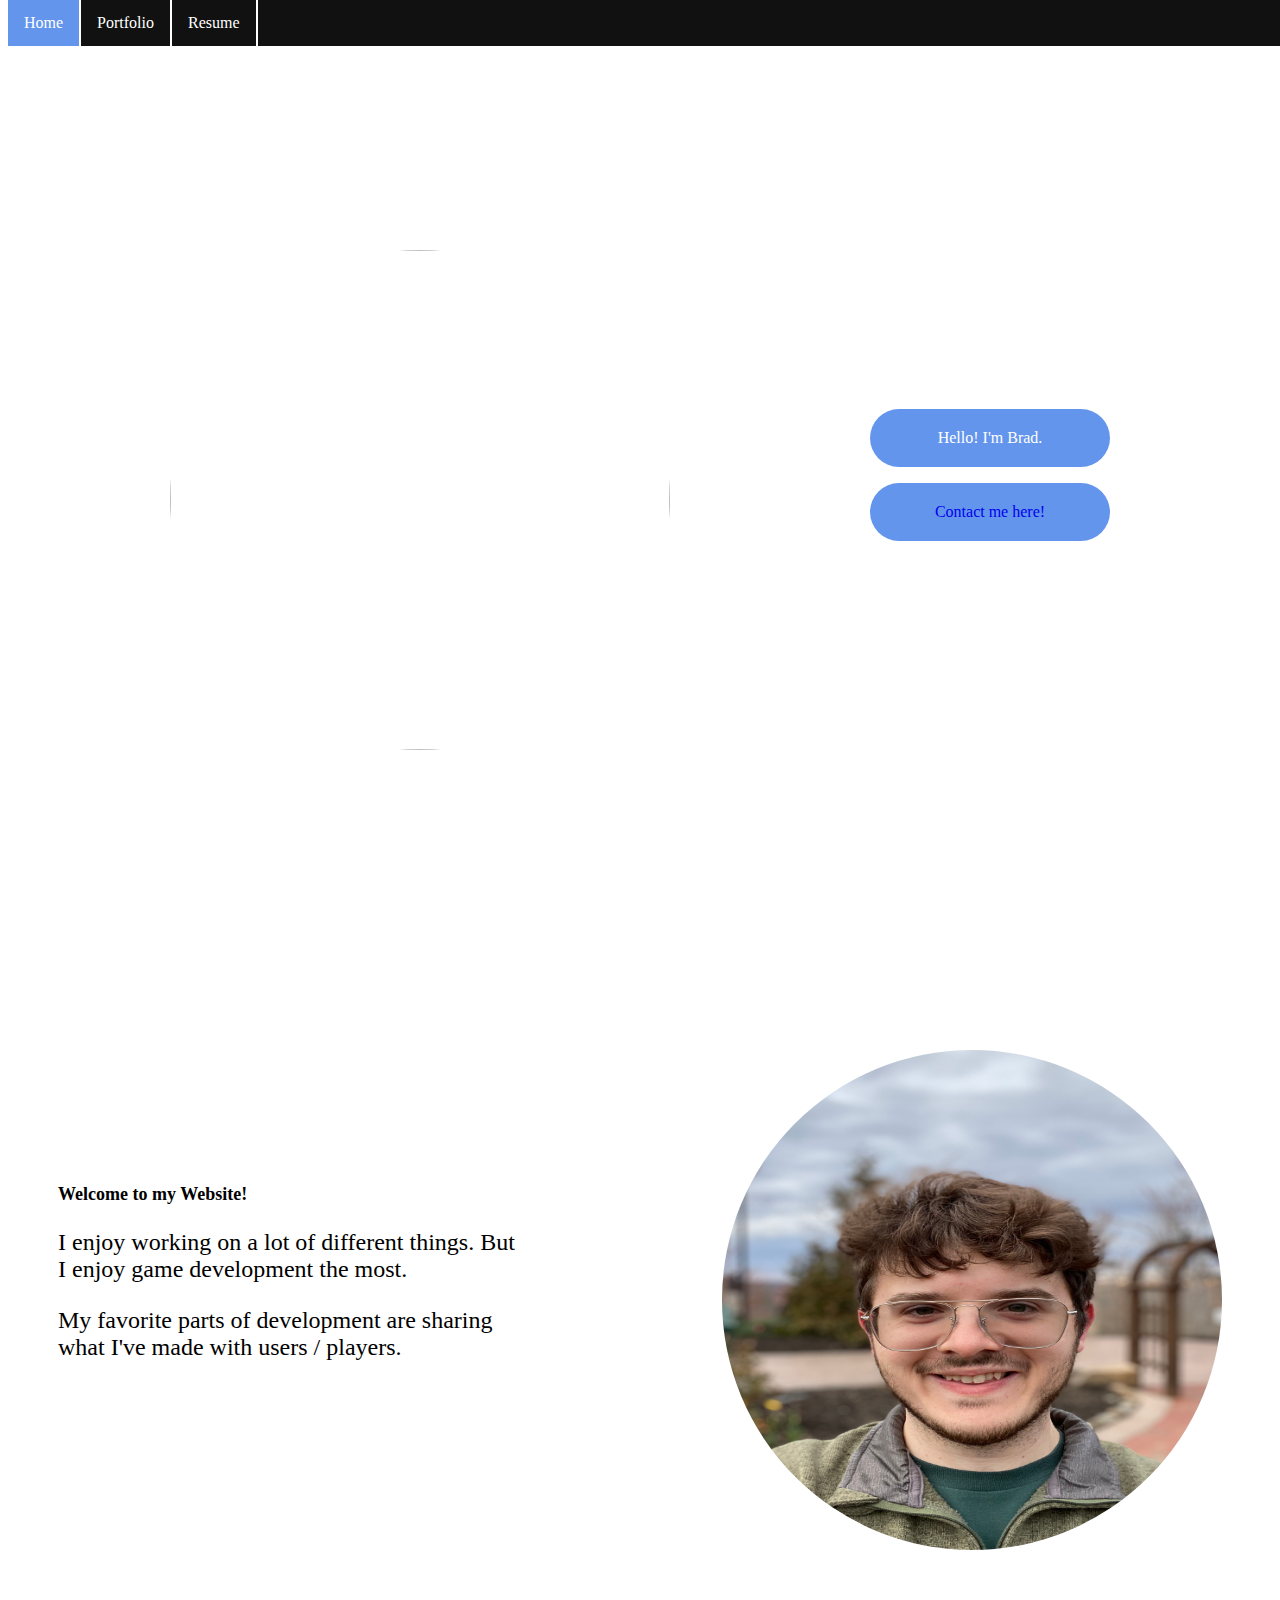
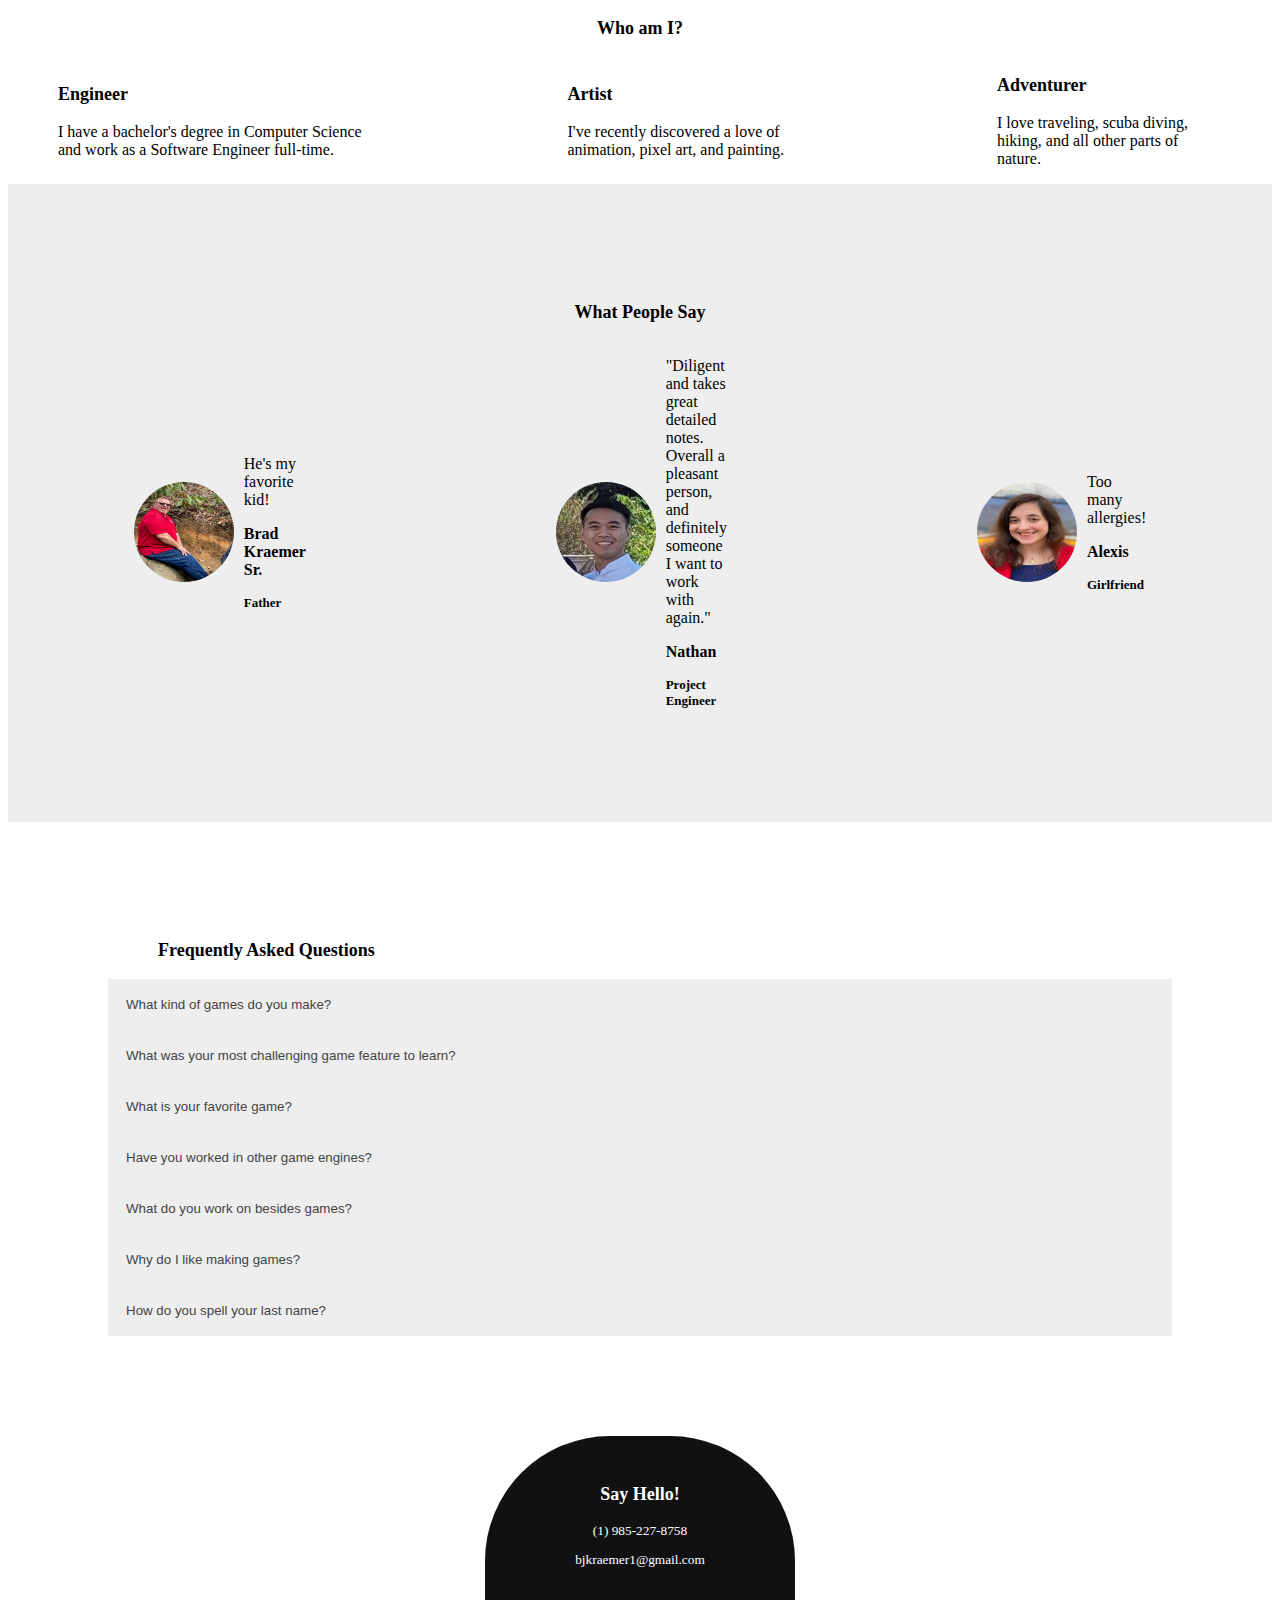
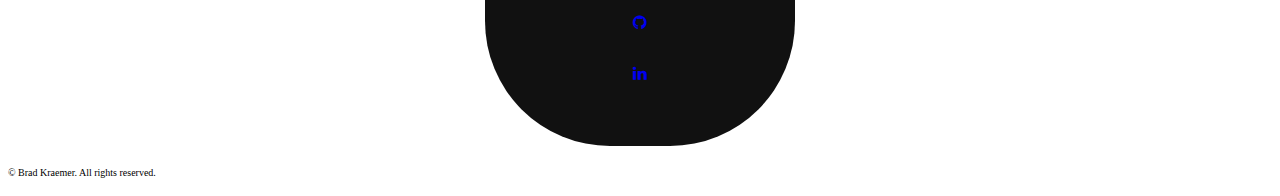
==== index.html @ 67b505ac "Change bradsitehome to index" ====
<!DOCTYPE html>
<html lang="en">

<head>
    <title>
        Brad's Website
    </title>
    <meta charset="UTF-8">
    <meta name="viewport" content="width=device-width, initial-scale=1">
    <link rel="stylesheet" href="https://www.w3schools.com/w3css/3/w3.css">
    <link rel="stylesheet" href="https://cdnjs.cloudflare.com/ajax/libs/font-awesome/4.6.3/css/font-awesome.min.css">
    <link href="StyleSheet.css" rel="stylesheet">
</head>

<body>
    <!-- Content will go here -->

    <!-- Navigation -->
    <ul>
        <li><a class="active" href="BradSiteHome.html">Home</a></li>
        <li><a href="BradSitePortfolio.html">Portfolio</a></li>
        <li><a href="BradSiteResume.html">Resume</a></li>
    </ul>

    <div class="container">
        <div class="side">
            <!-- Slide Show -->
            <img class="mySlides" src="Pictures/Portrait.jpg">
            <img class="mySlides" src="Pictures/BradDog.JPEG">
            <img class="mySlides" src="Pictures/BradFall.JPEG">
        </div>
        <div class="side">
            <p class="textBackgroundA">Hello! I'm Brad.</p>
            <p class="textBackgroundB"><a href="#bottom">Contact me here!</a></p>
        </div>
    </div>

    <div>
        <div class="containerB">
            <div class="side Textlarge">
                <p class="Welcomeheader">Welcome to my Website!</p>
                <p>I enjoy working on a lot of different things. But I enjoy game development the most.</p>
                <p>My favorite parts of development are sharing what I've made with users / players.</p>
            </div>
            <div class="side">
                <img src="Pictures/BradSelfie.JPEG">
            </div>
        </div>

        <div class="Skillcontainer">
            <div>
                <p class="Skillheader">
                    Who am I?
                </p>
            </div>
            <div class="containerB">
                <div class="side">
                    <p class="Skill">Engineer</p>
                    <p>I have a bachelor's degree in Computer Science and work as a Software Engineer full-time.</p>
                </div>
                <div class="side">
                    <p class="Skill">Artist</p>
                    <p>I've recently discovered a love of animation, pixel art, and painting.</p>
                </div>
                <div class="side">
                    <p class="Skill">Adventurer</p>
                    <p>I love traveling, scuba diving, hiking, and all other parts of nature.</p>
                </div>
            </div>
        </div>
    </div>

    <div class="Peoplesay">
        <div class="Skillheader">
            <p>What People Say</p>
        </div>
        <div class="containerB">
            <div class="side">
                <div class="Peoplecontainer">
                    <div class="side">
                        <img class="smallImg" src="Pictures/Father.JPEG">
                    </div>
                    <div class="side">
                        <p> He's my favorite kid!</p>
                        <p class="Peopleheader">Brad Kraemer Sr.</p>
                        <p class="Peoplejob">Father</p>
                    </div>
                </div>
            </div>
            <div class="side">
                <div class="Peoplecontainer">
                    <div class="side">
                        <img class="smallImg" src="Pictures/Nathan.jpg">
                    </div>
                    <div class="side">
                        <p>"Diligent and takes great detailed notes. Overall a pleasant person, and definitely someone I want to work with again."</p>
                        <p class="Peopleheader">Nathan</p>
                        <p class="Peoplejob">Project Engineer</p>
                    </div>
                </div>
            </div>
            <div class="side">
                <div class="Peoplecontainer">
                    <div class="side">
                        <img class="smallImg" src="Pictures/Alexis.JPEG">
                    </div>
                    <div class="side">
                        <p>Too many allergies!</p>
                        <p class="Peopleheader">Alexis</p>
                        <p class="Peoplejob">Girlfriend</p>
                    </div>
                </div>
            </div>
        </div>
    </div>

    <div class="Faqcontainer">
        <div class="Faqheader">
            <p>Frequently Asked Questions</p>
        </div>
        <div>
            <button class="accordion">What kind of games do you make?</button>
            <div class="panel">
              <p>I make all kinds of games! Most of my experience is in Unity.</p>
            </div>
            <button class="accordion">What was your most challenging game feature to learn?</button>
            <div class="panel">
              <p>Networking. I'm still learning a lot about the server-client process but I have successfully made a few games that feature multiplayer.</p>
            </div>            
            <button class="accordion">What is your favorite game?</button>
            <div class="panel">
              <p>The Legend of Zelda: Wind Waker.</p>
            </div>
            <button class="accordion">Have you worked in other game engines?</button>
            <div class="panel">
              <p>I've dabbled in Unreal. Most of my professional experience is in C++, which works well for Unreal. I've also practied Godot.</p>
            </div>
            <button class="accordion">What do you work on besides games?</button>
            <div class="panel">
              <p>
                I currently specialize in avionics software. I perform design, development, testing, and verification. I also enjoy side projects
                like creating my own arcade cabinent, creating a magic mirror using a raspberry pi, and the ocassional app development. 
            </p>
            </div>
            <button class="accordion">Why do I like making games?</button>
            <div class="panel">
              <p>
                I really enjoy playing games and learning all the different ways a game can be made differently. 
                Then, I like to use that knowledge to mix different game systems and see if something fun comes from it.
                My favorite moments are when I watch someone play a game I made, and can talk to them about the decisions I made during development.
            </p>
            </div>
            <button class="accordion">How do you spell your last name?</button>
            <div class="panel">
              <p>K-R-A-E-M-E-R, there's an extra E for flavor.</p>
            </div> 
        </div>
    </div>

    <script>
        var myIndex = 0;
        carousel();

        function carousel() {
            var i;
            var x = document.getElementsByClassName("mySlides");
            for (i = 0; i < x.length; i++) {
                x[i].style.display = "none";
            }
            myIndex++;
            if (myIndex > x.length) { myIndex = 1; }
            x[myIndex - 1].style.display = "block";
            setTimeout(carousel, 5000);
        }

    </script>

    <script>
        var acc = document.getElementsByClassName("accordion");
        var i;

        for (i = 0; i < acc.length; i++) {
        acc[i].addEventListener("click", function() {
            this.classList.toggle("active");
            var panel = this.nextElementSibling;
            if (panel.style.maxHeight) {
            panel.style.maxHeight = null;
            } else {
            panel.style.maxHeight = panel.scrollHeight + "px";
            }
        });
        }
    </script>

    <!-- Footer -->
    <footer id="bottom" class="Footercontainer">
        <div class="Hellocontainer">
            <div class="Skillheader">
                <p>Say Hello!</p>
            </div>
            <div>
                <p>(1) 985-227-8758</p>
            </div>
            <div>
                <p>bjkraemer1@gmail.com</p>
            </div>
        </div>
        <a href="https://github.com/gingerbradman"><i class="fa fa-github"></i></a>
        <a href="https://www.linkedin.com/in/brad-kraemer-aaa3b1186"><i class="fa fa-linkedin"></i></a>
    </footer>

    <!-- Copyright Footer -->
    <footer class="w3-container w3-padding-1 w3-center w3-white w3-xlarge">
        <p class="w3-opacity">
            <font size="1" face="verdana">
                © Brad Kraemer. All rights reserved.
        </p>
    </footer>

</body>

</html>
---- StyleSheet.css ----
img {
    display: block;
    margin-left: auto;
    margin-right: auto;
    width: 500px;
    height: 500px;
    border-radius: 250px;
    float: left;
    margin-top: 100px;
    margin-bottom: 50px;
}

.smallImg {
    margin: auto;
    width: 100px;
    height: 100px;
    border-radius: 50px;
    float: left;
}

.textBackgroundA
{
    border-radius: 50px;
    background: cornflowerblue;
    padding: 20px;
    width: 200px;
    text-align: center;
    color: white;
}

.textBackgroundB
{
    border-radius: 50px;
    background: cornflowerblue;
    padding: 20px;
    width: 200px;
    text-align: center;
    color: white;
}

.textBackgroundC
{
    border-radius: 100px;
    padding: 30px;
    margin: auto;
    background: cornflowerblue;
    width: 200px;
    text-align: center;
    color: white;
    font-size: large;
    font-weight: bold;
    position: relative;
    display: flex;
    justify-content: center;
}

.Portfoliobackground
{
    border-radius: 100px;
    padding: 30px;
    margin: auto;
    background: cornflowerblue;
    width: 1000px;
    text-align: center;
    color: white;
    font-size: large;
    font-weight: bold;
    position: relative;
    display: flex;
    justify-content: center;
}

.textBackgroundB:hover
{
    border-radius: 50px;
    background: #111;
    border: 3px solid cornflowerblue;
}

.textBackgroundC:hover
{
    border-radius: 100px;
    background: #111;
    border: 3px solid cornflowerblue;
}

a:link { text-decoration: none; }

a:visited { text-decoration: none; }

a:hover { text-decoration: none; }

a:active { text-decoration: none; }

ul {
    list-style-type: none;
    margin: 0;
    padding: 0;
    overflow: hidden;
    background-color: #111;
    position: fixed;
    z-index:1;
    top: 0;
    width: 100%;
}

li
{
    float: left;
    border-right: 2px solid white;
}

li a
{
    display: block;
    color: white;
    text-align: center;
    padding: 14px 16px;
    text-decoration: none;
}

li:last-child {
    border-right: 2px solid white;
}

.active
{
    background-color: cornflowerblue;
}

li a:hover
{
    background-color: cornflowerblue;
}

.container {
    display: grid;
    align-items: center; 
    margin-left: 50px;
    margin-right: 50px;
    margin-top: 150px;
    margin-bottom: 150px;
    grid-template-columns: 1fr 1fr 1fr;
    column-gap: 200px;
    position: relative;
    display: flex;
    justify-content: center;
}

.Portfoliocontainer {
    display: grid;
    align-items: center; 
    margin-left: 50px;
    margin-right: 50px;
    margin-top: 50px;
    margin-bottom: 50px;
    grid-template-columns: 1fr 1fr 1fr;
    column-gap: 200px;
    position: relative;
    display: flex;
    justify-content: center;
}

.Peoplecontainer {
    display: grid;
    align-items: center; 
    grid-template-columns: 1fr 1fr 1fr;
    column-gap: 10px;
    margin-left: 25px;
    margin-right: 25px;
    position: relative;
    display: flex;
    justify-content: center;
}

/* Style the buttons that are used to open and close the accordion panel */
.accordion {
    background-color: #eee;
    color: #444;
    cursor: pointer;
    padding: 18px;
    width: 100%;
    text-align: left;
    border: none;
    outline: none;
    transition: 0.4s;
}

/* Add a background color to the button if it is clicked on (add the .active class with JS), and when you move the mouse over it (hover) */
.accordion:hover {
    background-color: cornflowerblue;
    color: white;
}

/* Style the accordion panel. Note: hidden by default */
.panel {
    padding: 0 18px;
    background-color: whitesmoke;
    max-height: 0;
    overflow: hidden;
    transition: max-height 0.2s ease-out;
}

.Skillcontainer
{
    width: 100%;
    display: table;
}

.Skillheader
{    
    min-height: 20px;
    text-align: center;
    font-size: large;
    font-weight: bold;
}

.Skill
{    
    min-height: 20px;
    font-size: large;
    font-weight: bold;
}

.side
{
    display: table-cell;
}

.containerB {
    display: grid;
    align-items: center; 
    grid-template-columns: 1fr 1fr 1fr;
    column-gap: 200px;
    margin-left: 50px;
    margin-right: 50px;
    position: relative;
    display: flex;
    justify-content: center;
}

.Faqcontainer
{
    padding: 100px;
}

.Hellocontainer
{
    font-size: smaller;
}

.Footercontainer
{
    background-color: #111;
    padding: 30px;
    width: 250px;
    height: 250px;
    border-radius: 125px;
    text-align: center;
    display: grid;
    margin: auto;
    color: white;
}

.Faqheader
{
    margin-left: 50px;
    font-size: large;
    font-weight: bold;
}

.Welcomeheader
{
    font-size: large;
    font-weight: bold;
}

.Peopleheader
{
    font-weight: bolder;
    font-size: medium;
}

.Peoplejob
{
    font-weight: bold;
    font-size: small;
}

.Peoplesay
{
    padding: 100px;
    background-color: #eee;
}

.Resumecontainer
{
    padding: 100px;
}

.PortfolioTitlecontainer
{
    padding: 50px;
}

.Textlarge
{
    font-size: x-large;
}

.TextXXLarge
{
    font-size: xx-large;
}​
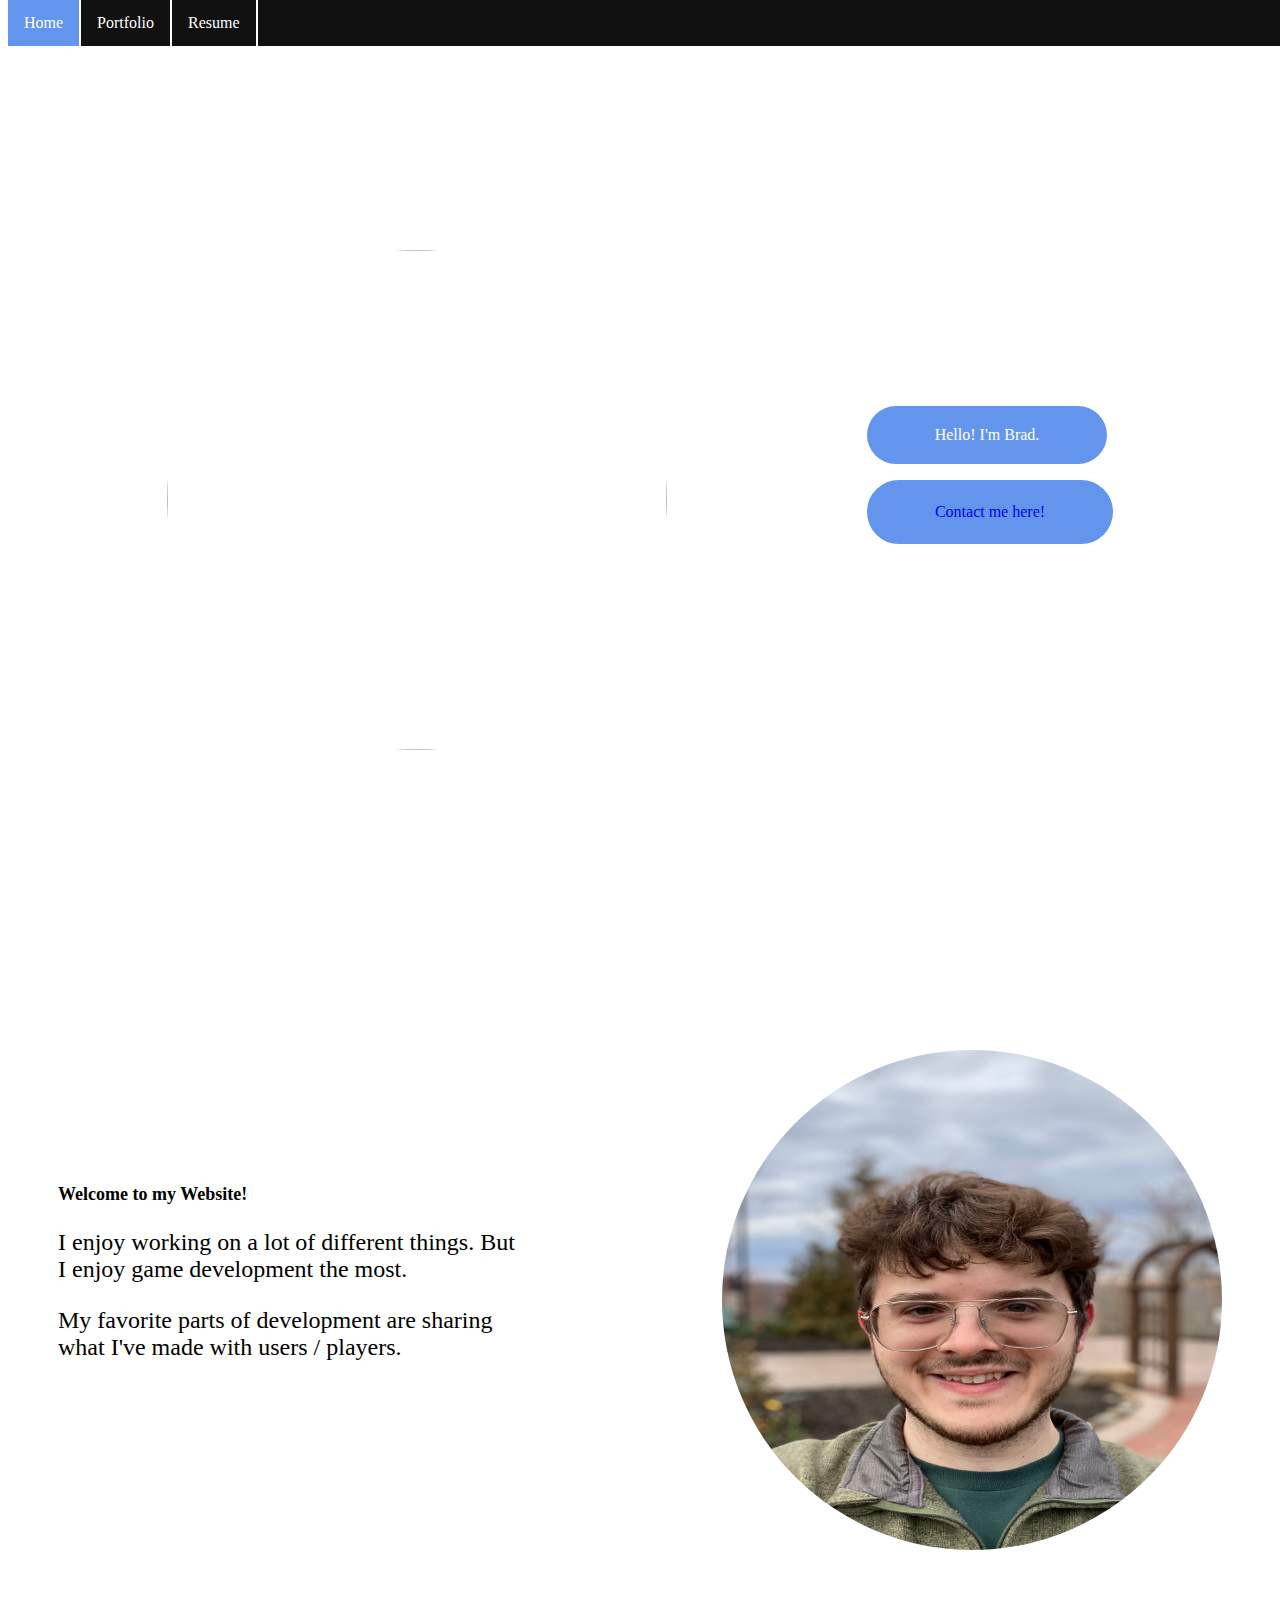
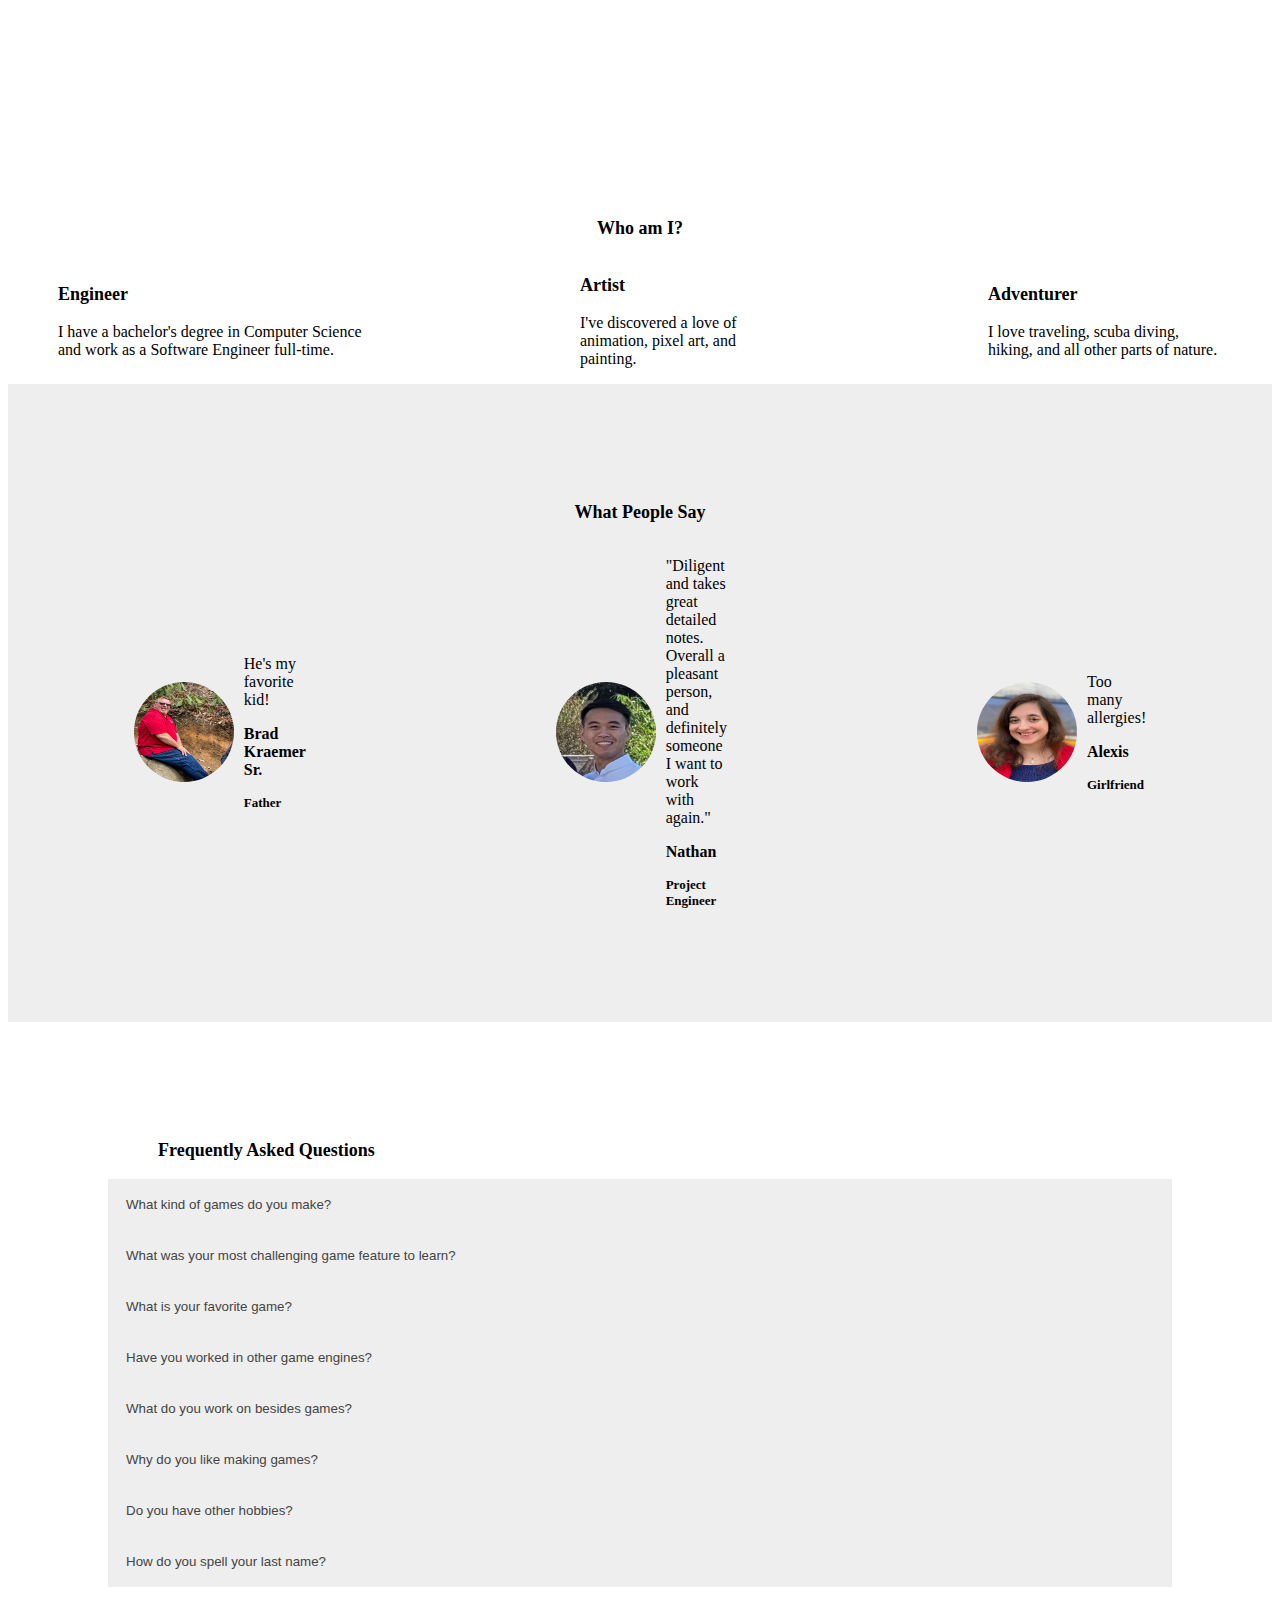
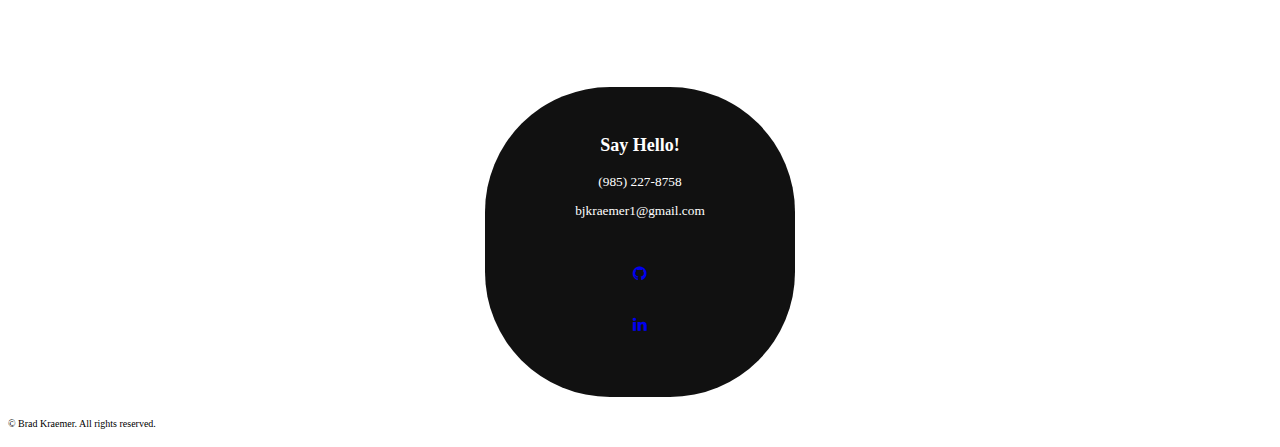
==== commit 80cdd81e: "Updates to buttons, new pictures, and new resume." ====
--- a/index.html
+++ b/index.html
@@ -17,7 +17,7 @@
 
     <!-- Navigation -->
     <ul>
-        <li><a class="active" href="BradSiteHome.html">Home</a></li>
+        <li><a class="active" href="index.html">Home</a></li>
         <li><a href="BradSitePortfolio.html">Portfolio</a></li>
         <li><a href="BradSiteResume.html">Resume</a></li>
     </ul>
@@ -27,7 +27,9 @@
             <!-- Slide Show -->
             <img class="mySlides" src="Pictures/Portrait.jpg">
             <img class="mySlides" src="Pictures/BradDog.JPEG">
+            <img class="mySlides" src="Pictures/Portrait2.jpg">
             <img class="mySlides" src="Pictures/BradFall.JPEG">
+            <img class="mySlides" src="Pictures/Portrait3.jpg">
         </div>
         <div class="side">
             <p class="textBackgroundA">Hello! I'm Brad.</p>
@@ -60,7 +62,7 @@
                 </div>
                 <div class="side">
                     <p class="Skill">Artist</p>
-                    <p>I've recently discovered a love of animation, pixel art, and painting.</p>
+                    <p>I've discovered a love of animation, pixel art, and painting.</p>
                 </div>
                 <div class="side">
                     <p class="Skill">Adventurer</p>
@@ -133,21 +135,27 @@
             </div>
             <button class="accordion">Have you worked in other game engines?</button>
             <div class="panel">
-              <p>I've dabbled in Unreal. Most of my professional experience is in C++, which works well for Unreal. I've also practied Godot.</p>
+              <p>I've dabbled in Unreal. Most of my professional experience is in C++, which works well for Unreal. I've also practiced Godot.</p>
             </div>
             <button class="accordion">What do you work on besides games?</button>
             <div class="panel">
               <p>
                 I currently specialize in avionics software. I perform design, development, testing, and verification. I also enjoy side projects
-                like creating my own arcade cabinent, creating a magic mirror using a raspberry pi, and the ocassional app development. 
+                like creating my own arcade cabinet, creating a magic mirror using a raspberry pi, and the occasional app development. 
             </p>
             </div>
-            <button class="accordion">Why do I like making games?</button>
+            <button class="accordion">Why do you like making games?</button>
             <div class="panel">
               <p>
-                I really enjoy playing games and learning all the different ways a game can be made differently. 
+                I really enjoy playing games and learning all the different ways games can be made differently. 
                 Then, I like to use that knowledge to mix different game systems and see if something fun comes from it.
                 My favorite moments are when I watch someone play a game I made, and can talk to them about the decisions I made during development.
+            </p>
+            </div>            
+            <button class="accordion">Do you have other hobbies?</button>
+            <div class="panel">
+              <p>
+                I will occasionally dabble in indoor rock climbing, foreign language education, and coffee roasting. 
             </p>
             </div>
             <button class="accordion">How do you spell your last name?</button>
@@ -199,7 +207,7 @@
                 <p>Say Hello!</p>
             </div>
             <div>
-                <p>(1) 985-227-8758</p>
+                <p>(985) 227-8758</p>
             </div>
             <div>
                 <p>bjkraemer1@gmail.com</p>
--- a/StyleSheet.css
+++ b/StyleSheet.css
@@ -18,6 +18,22 @@
     float: left;
 }
 
+.Portfoliobackground
+{
+    border-radius: 100px;
+    padding: 30px;
+    margin: auto;
+    background: cornflowerblue;
+    width: 1000px;
+    text-align: center;
+    color: white;
+    font-size: large;
+    font-weight: bold;
+    position: relative;
+    display: flex;
+    justify-content: center;
+}
+
 .textBackgroundA
 {
     border-radius: 50px;
@@ -36,38 +52,7 @@
     width: 200px;
     text-align: center;
     color: white;
-}
-
-.textBackgroundC
-{
-    border-radius: 100px;
-    padding: 30px;
-    margin: auto;
-    background: cornflowerblue;
-    width: 200px;
-    text-align: center;
-    color: white;
-    font-size: large;
-    font-weight: bold;
-    position: relative;
-    display: flex;
-    justify-content: center;
-}
-
-.Portfoliobackground
-{
-    border-radius: 100px;
-    padding: 30px;
-    margin: auto;
-    background: cornflowerblue;
-    width: 1000px;
-    text-align: center;
-    color: white;
-    font-size: large;
-    font-weight: bold;
-    position: relative;
-    display: flex;
-    justify-content: center;
+    border: 3px solid cornflowerblue;
 }
 
 .textBackgroundB:hover
@@ -77,9 +62,27 @@
     border: 3px solid cornflowerblue;
 }
 
+.textBackgroundC
+{
+    border-radius: 100px;
+    padding: 30px;
+    margin: auto;
+    background: cornflowerblue;
+    width: 200px;
+    text-align: center;
+    color: white;
+    font-size: large;
+    font-weight: bold;
+    position: relative;
+    display: flex;
+    justify-content: center;
+    border: 3px solid cornflowerblue;
+}
+
 .textBackgroundC:hover
 {
     border-radius: 100px;
+    margin: auto;
     background: #111;
     border: 3px solid cornflowerblue;
 }
@@ -203,6 +206,7 @@
 
 .Skillcontainer
 {
+    margin-top: 200px;
     width: 100%;
     display: table;
 }
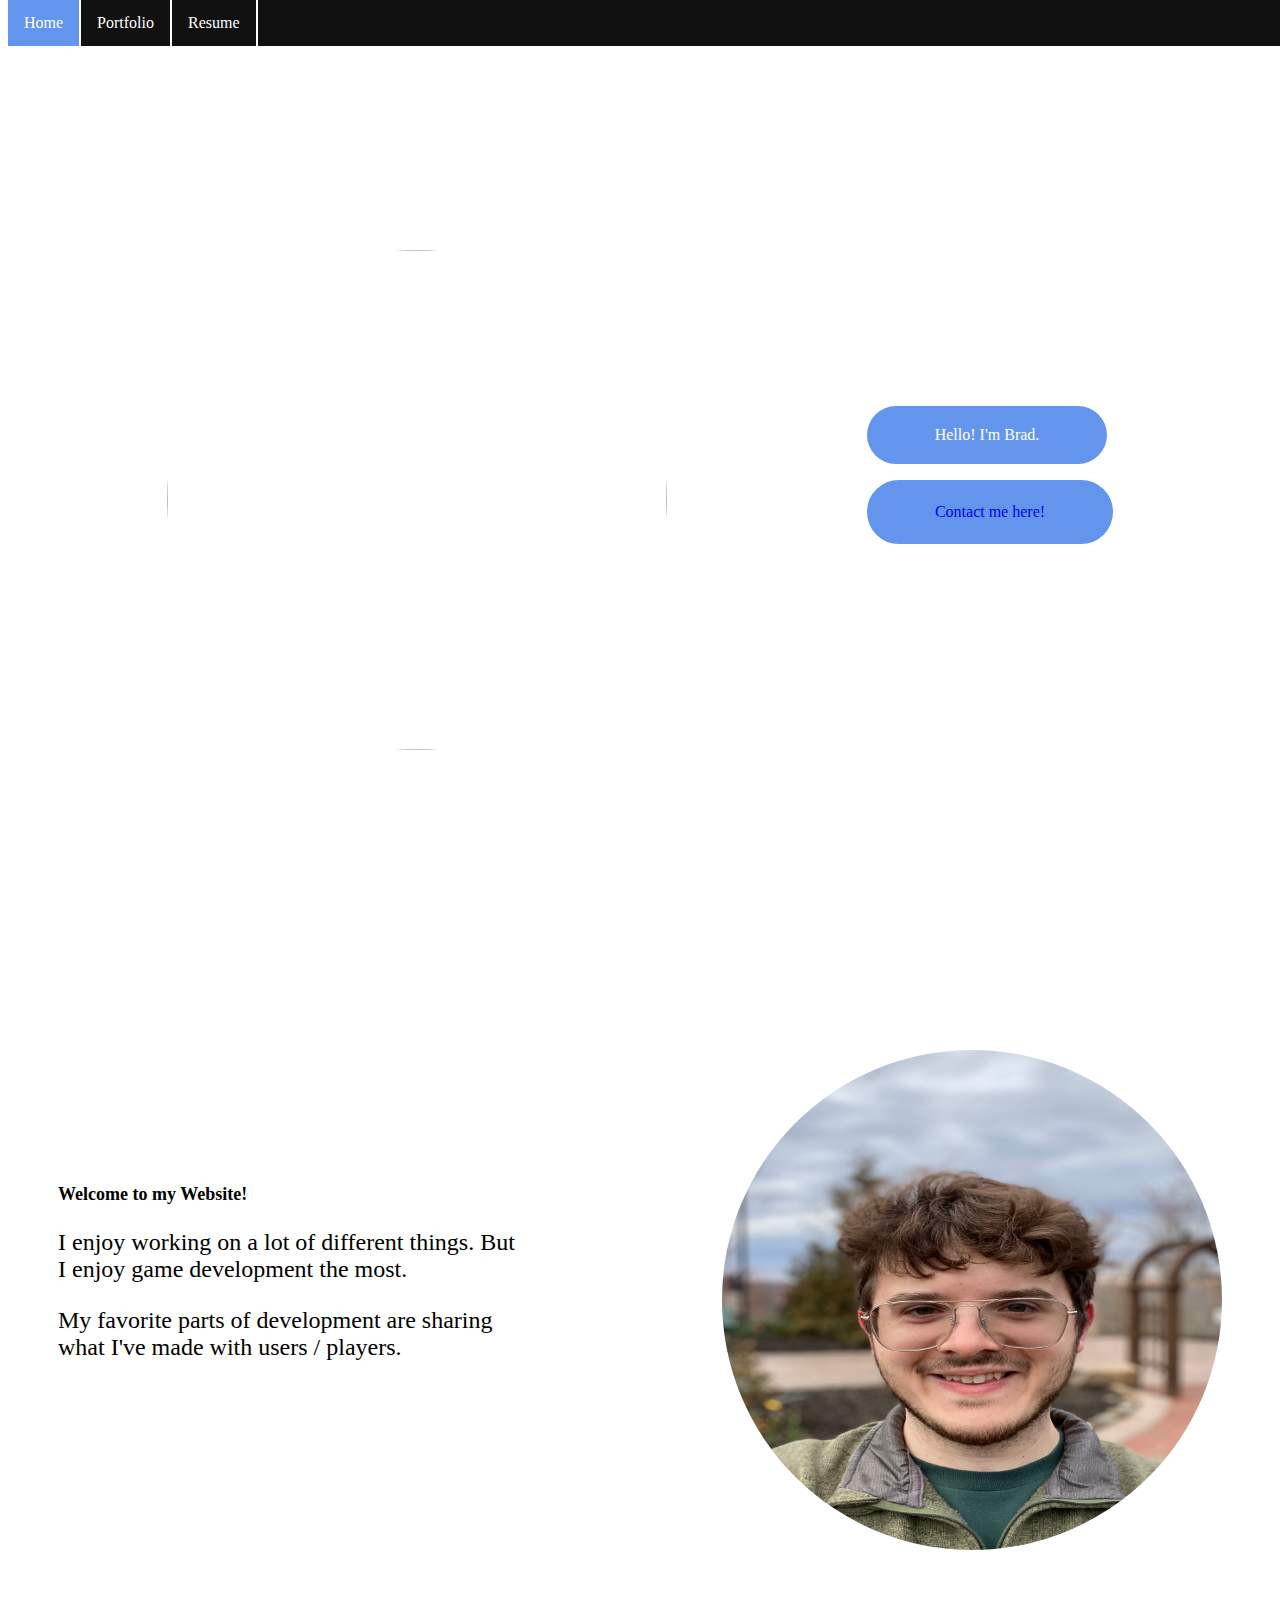
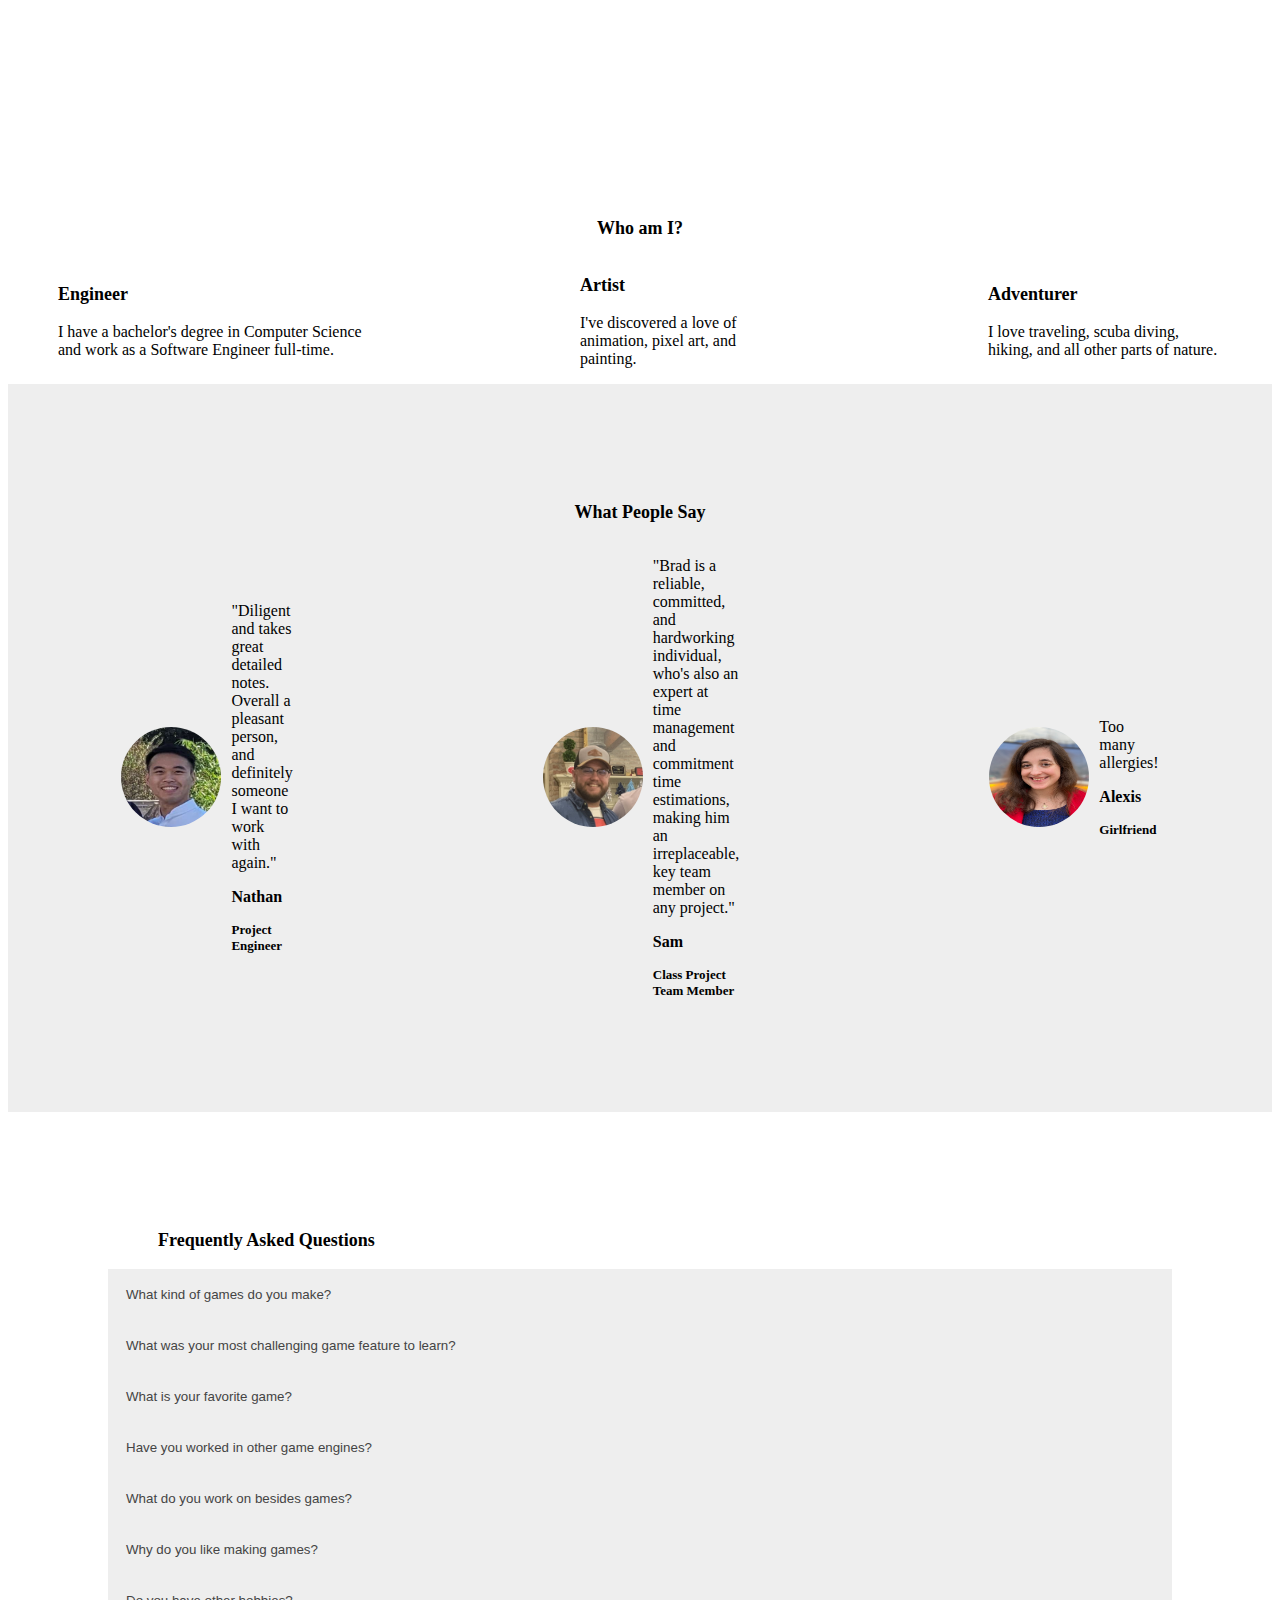
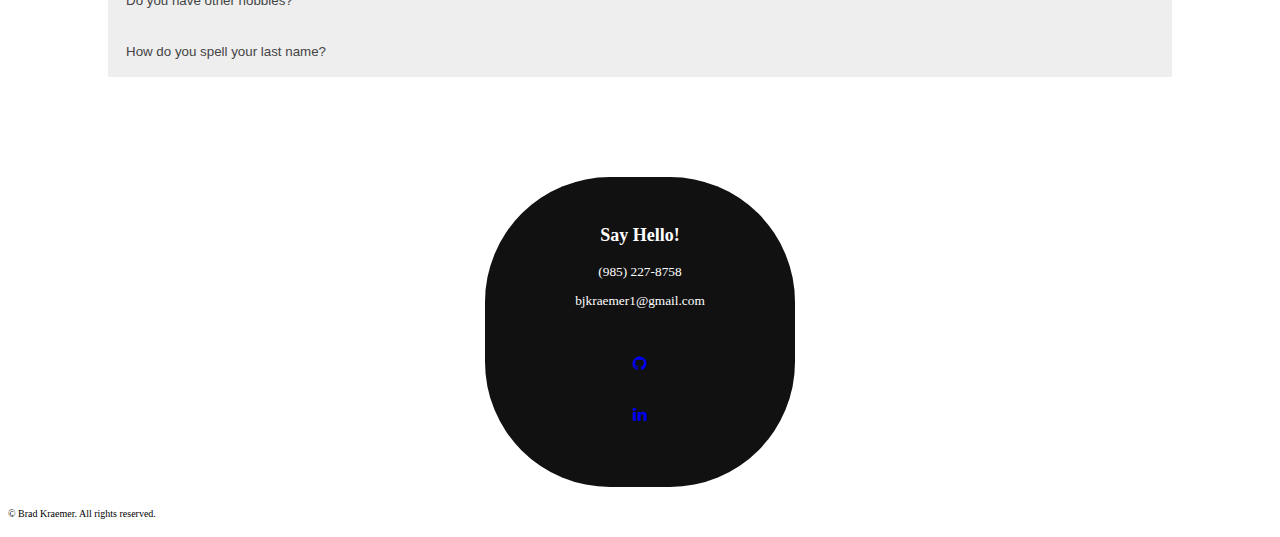
==== commit 5721db7a: "Sam Update" ====
--- a/index.html
+++ b/index.html
@@ -80,24 +80,24 @@
             <div class="side">
                 <div class="Peoplecontainer">
                     <div class="side">
-                        <img class="smallImg" src="Pictures/Father.JPEG">
-                    </div>
-                    <div class="side">
-                        <p> He's my favorite kid!</p>
-                        <p class="Peopleheader">Brad Kraemer Sr.</p>
-                        <p class="Peoplejob">Father</p>
-                    </div>
-                </div>
-            </div>
-            <div class="side">
-                <div class="Peoplecontainer">
-                    <div class="side">
                         <img class="smallImg" src="Pictures/Nathan.jpg">
                     </div>
                     <div class="side">
                         <p>"Diligent and takes great detailed notes. Overall a pleasant person, and definitely someone I want to work with again."</p>
                         <p class="Peopleheader">Nathan</p>
                         <p class="Peoplejob">Project Engineer</p>
+                    </div>
+                </div>
+            </div>
+            <div class="side">
+                <div class="Peoplecontainer">
+                    <div class="side">
+                        <img class="smallImg" src="Pictures/Sam.jpg">
+                    </div>
+                    <div class="side">
+                        <p> "Brad is a reliable, committed, and hardworking individual, who's also an expert at time management and commitment time estimations, making him an irreplaceable, key team member on any project." </p>
+                        <p class="Peopleheader">Sam</p>
+                        <p class="Peoplejob">Class Project Team Member</p>
                     </div>
                 </div>
             </div>
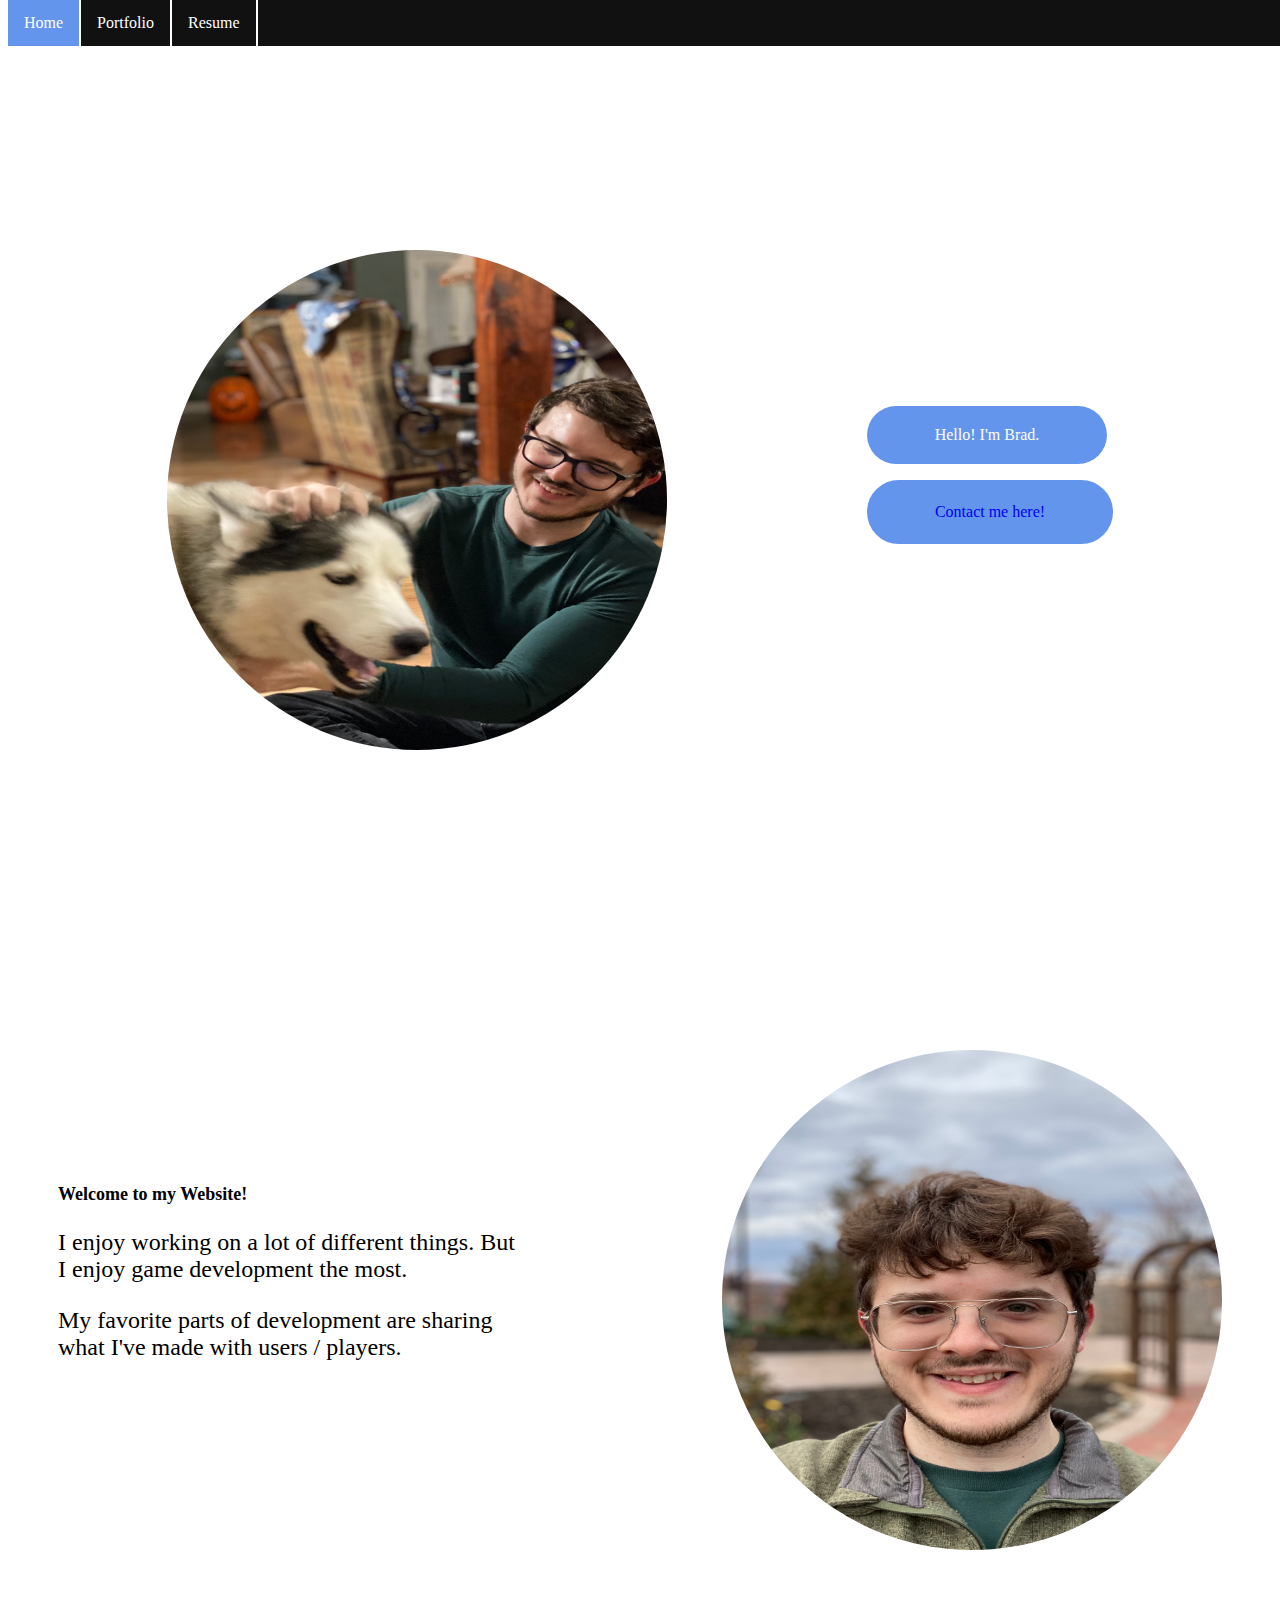
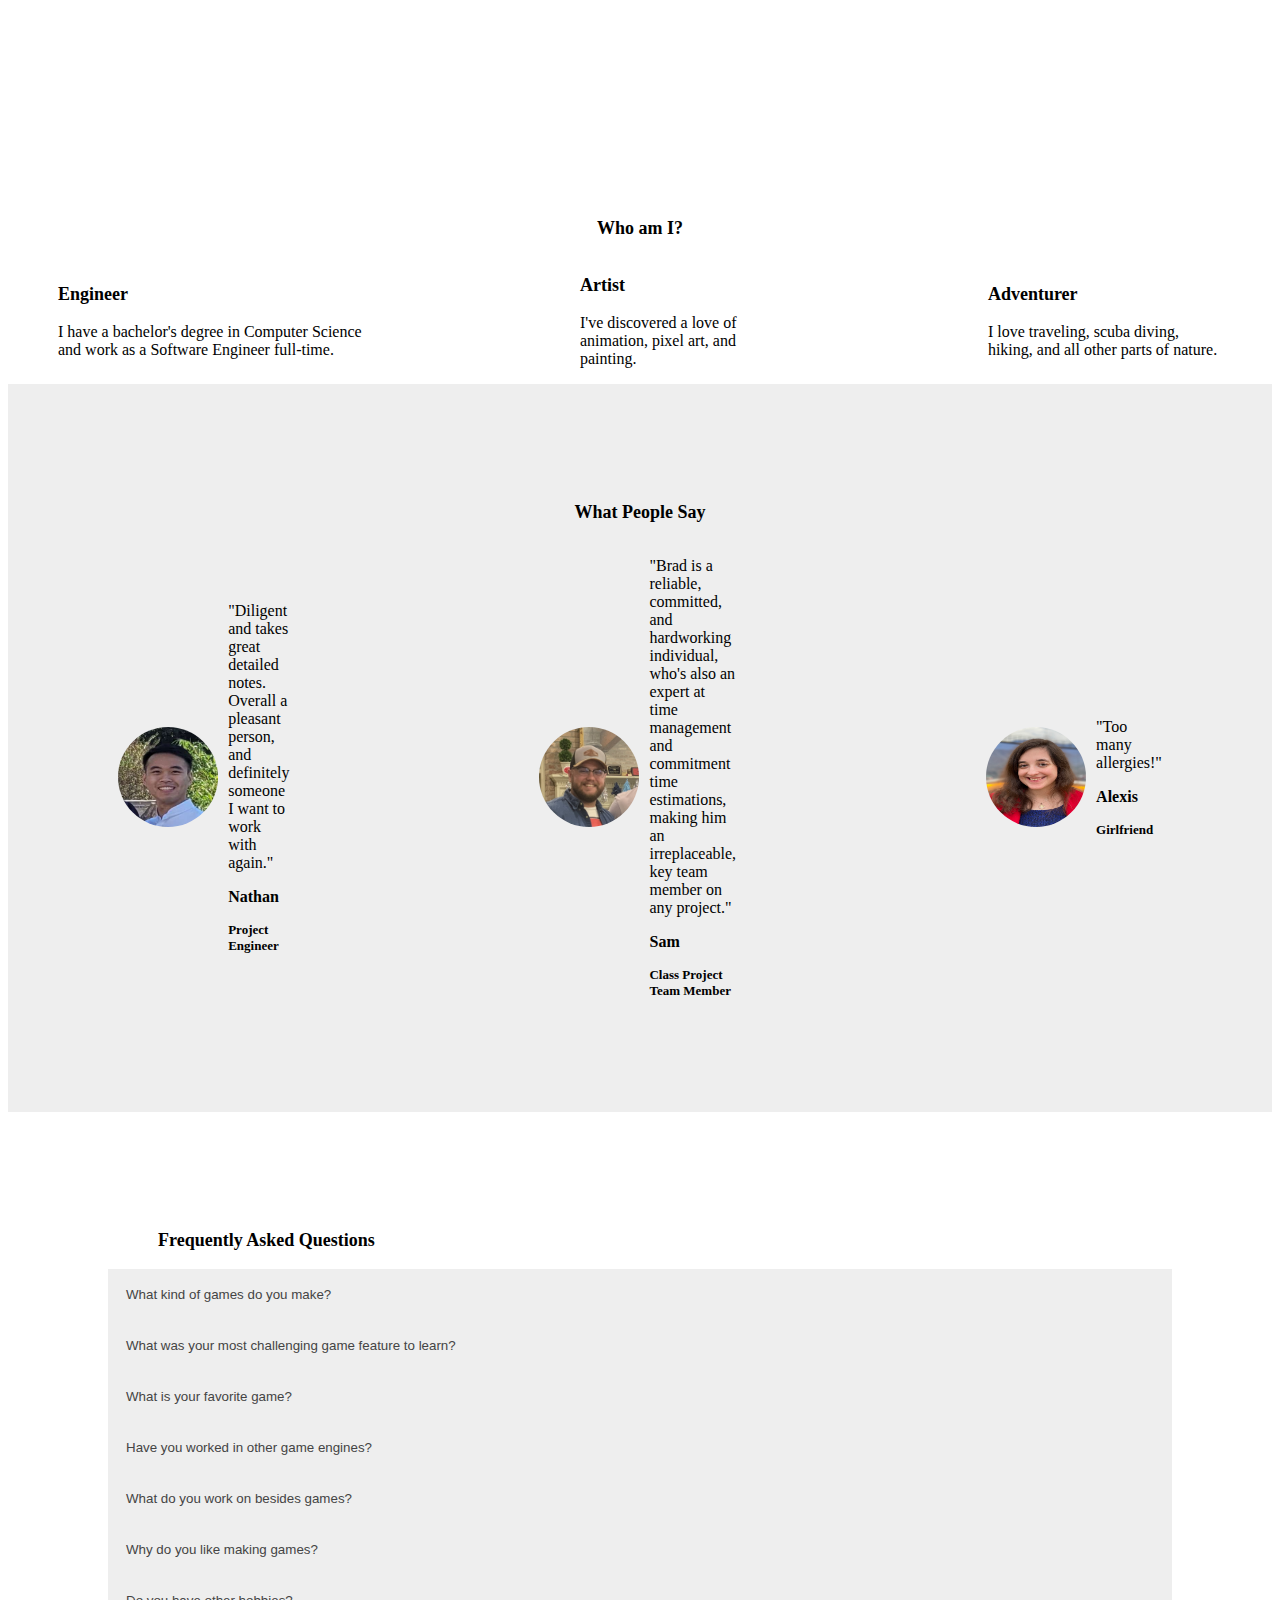
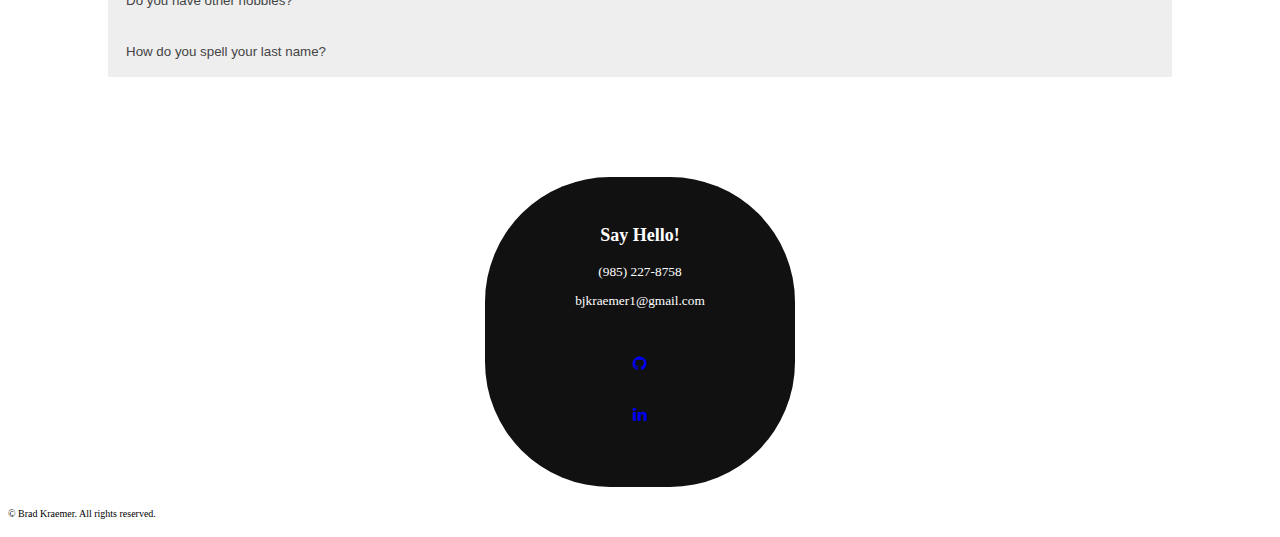
==== commit 3106e506: "update to alexis's quote and some first picture fixup attempts" ====
--- a/index.html
+++ b/index.html
@@ -25,7 +25,6 @@
     <div class="container">
         <div class="side">
             <!-- Slide Show -->
-            <img class="mySlides" src="Pictures/Portrait.jpg">
             <img class="mySlides" src="Pictures/BradDog.JPEG">
             <img class="mySlides" src="Pictures/Portrait2.jpg">
             <img class="mySlides" src="Pictures/BradFall.JPEG">
@@ -107,7 +106,7 @@
                         <img class="smallImg" src="Pictures/Alexis.JPEG">
                     </div>
                     <div class="side">
-                        <p>Too many allergies!</p>
+                        <p>"Too many allergies!"</p>
                         <p class="Peopleheader">Alexis</p>
                         <p class="Peoplejob">Girlfriend</p>
                     </div>
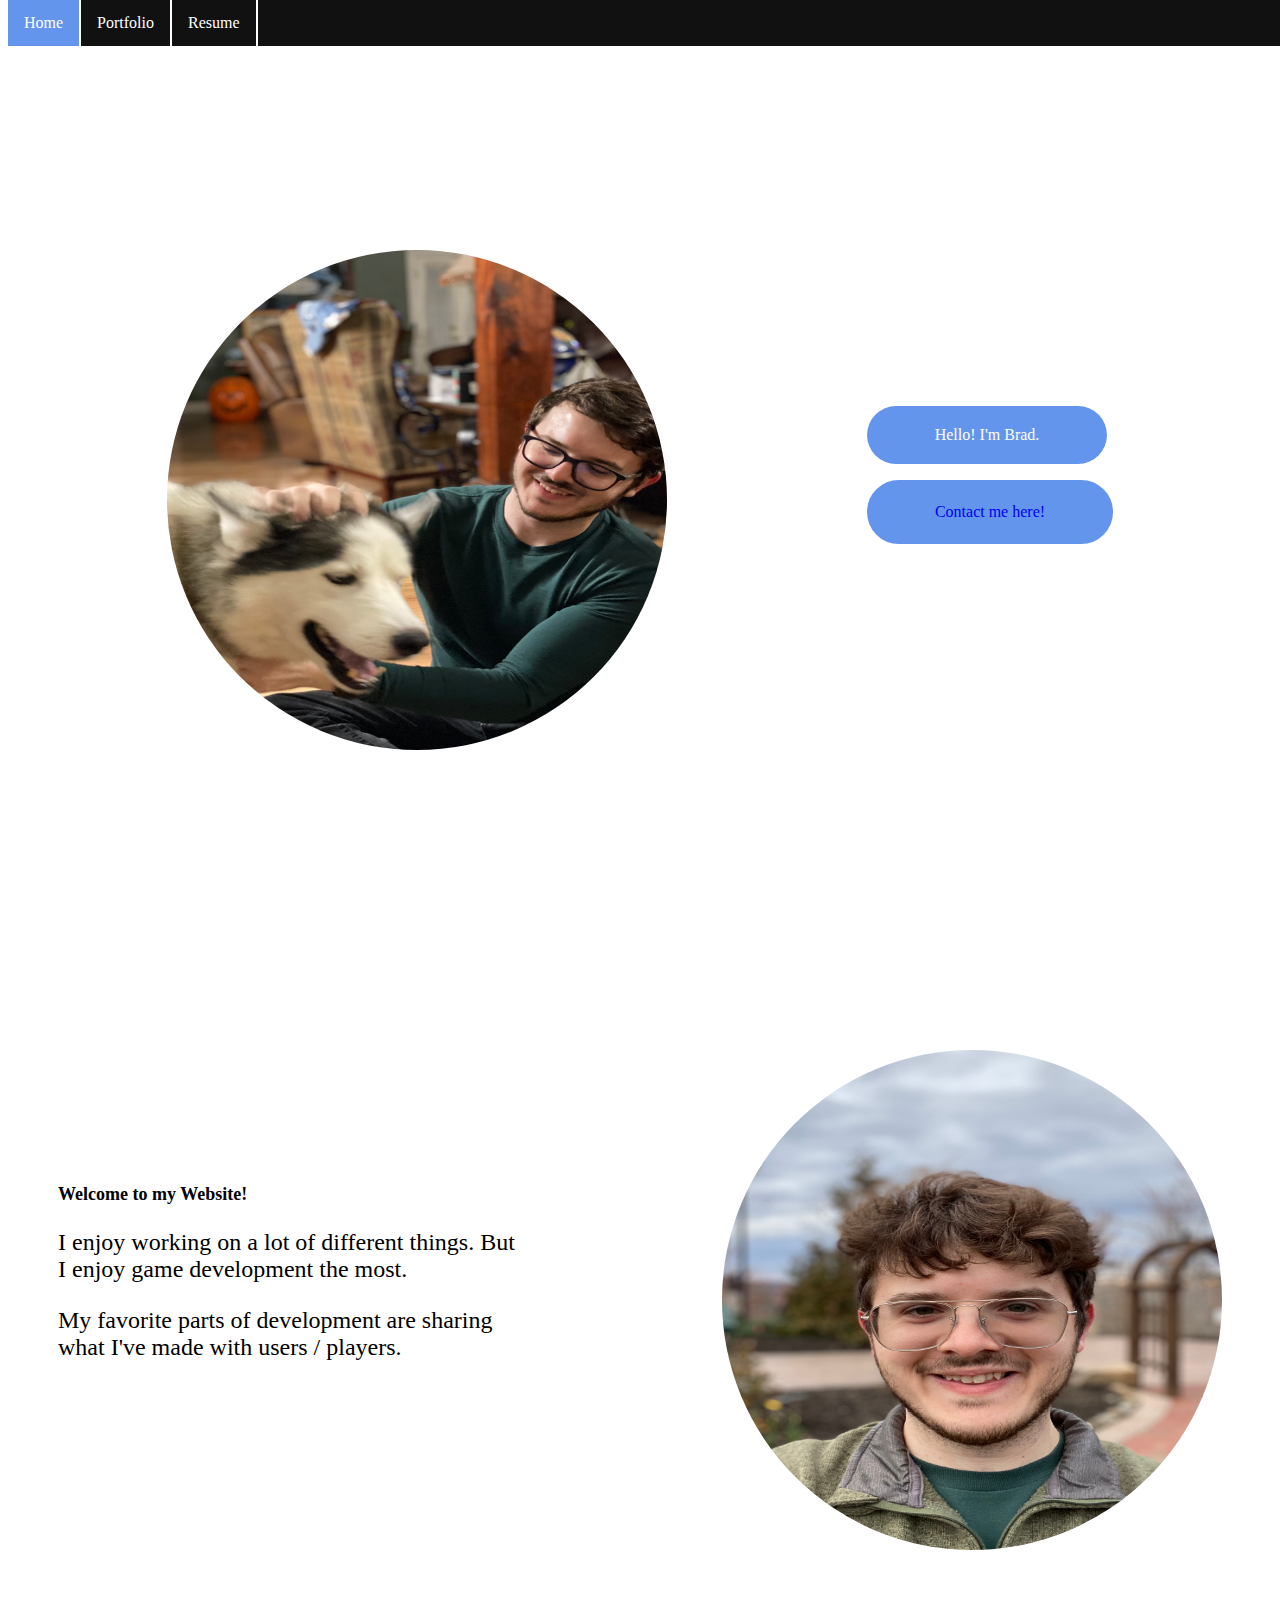
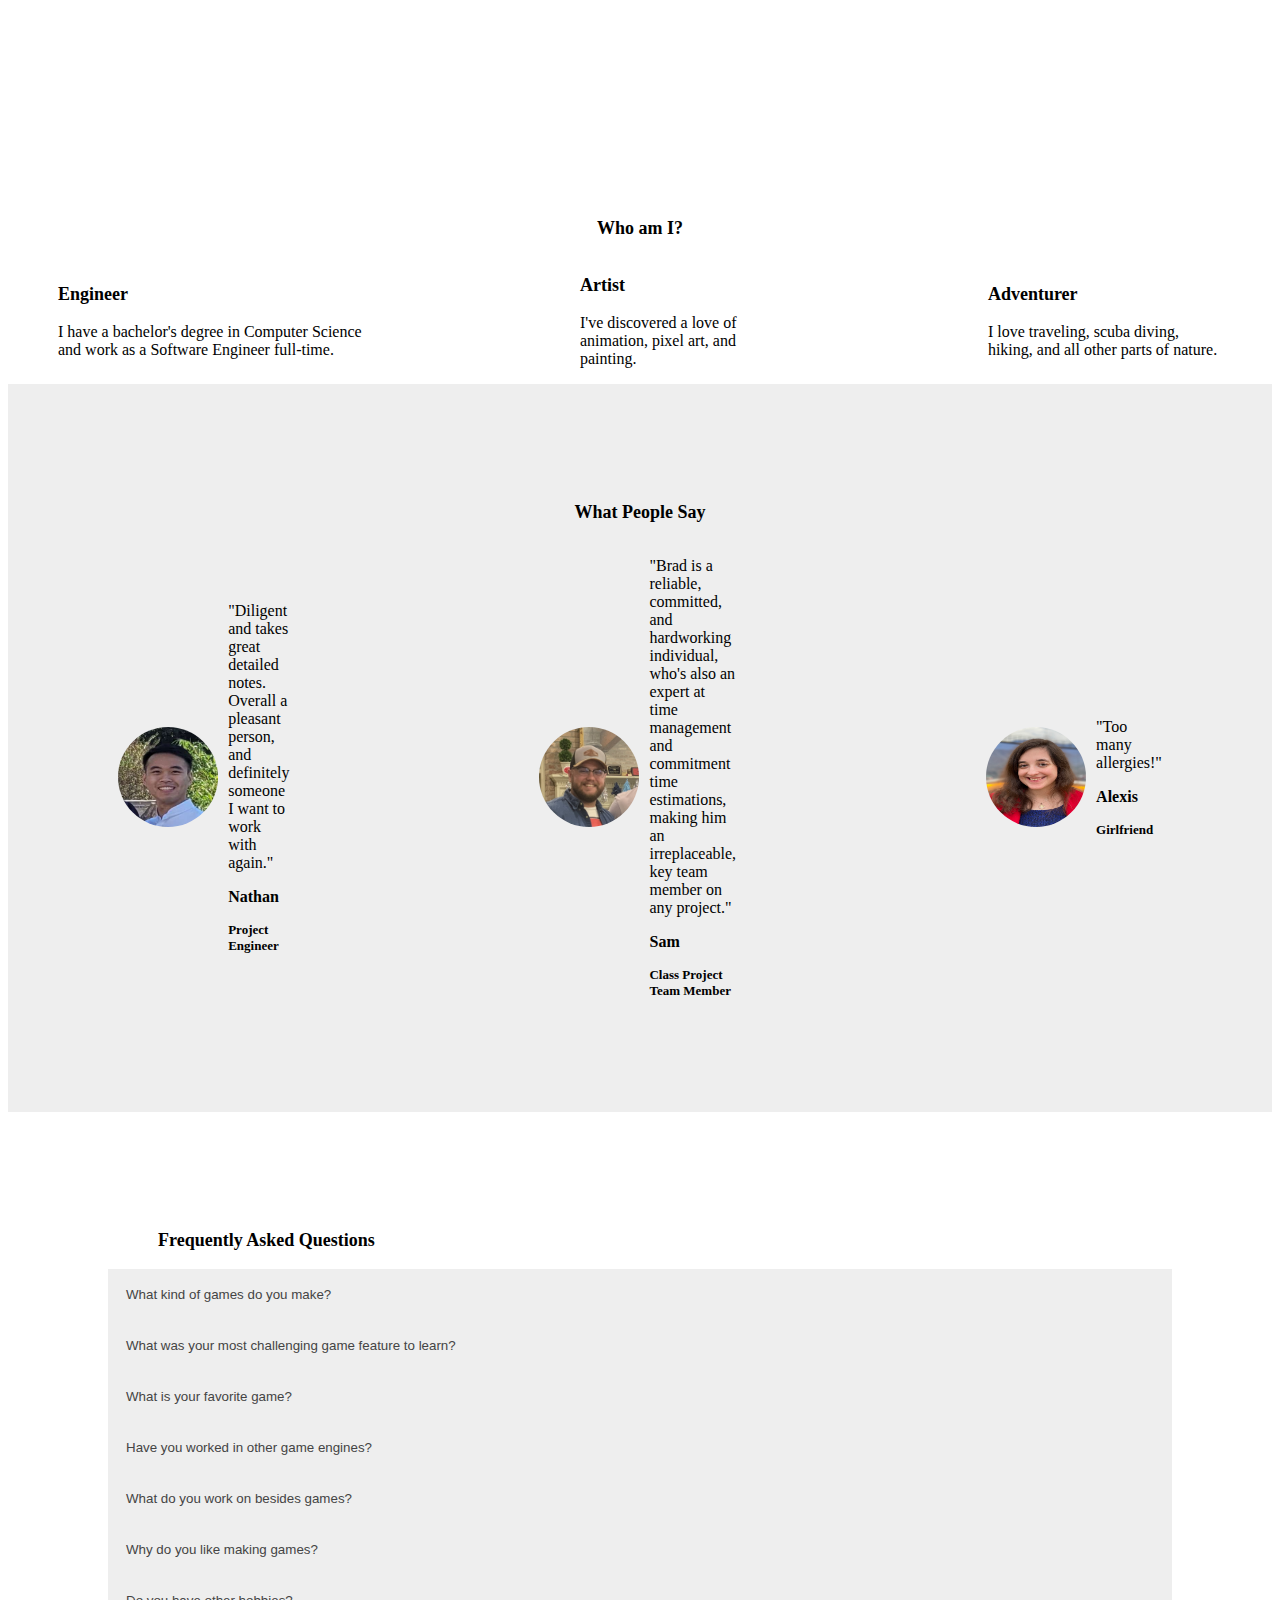
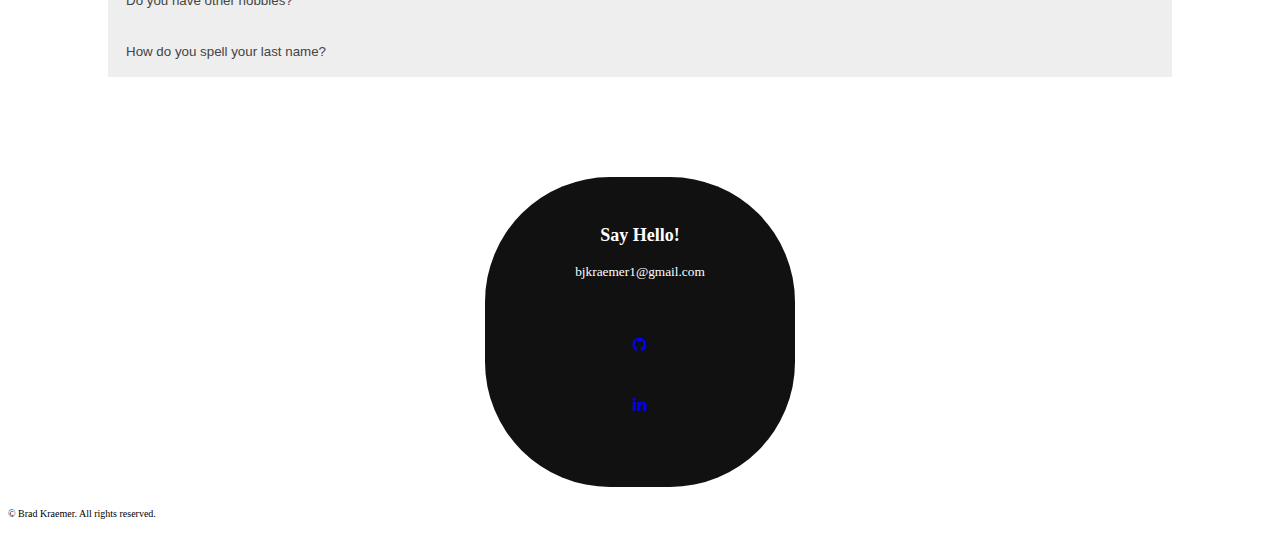
==== commit 9c650831: "resume update" ====
--- a/index.html
+++ b/index.html
@@ -206,9 +206,6 @@
                 <p>Say Hello!</p>
             </div>
             <div>
-                <p>(985) 227-8758</p>
-            </div>
-            <div>
                 <p>bjkraemer1@gmail.com</p>
             </div>
         </div>
